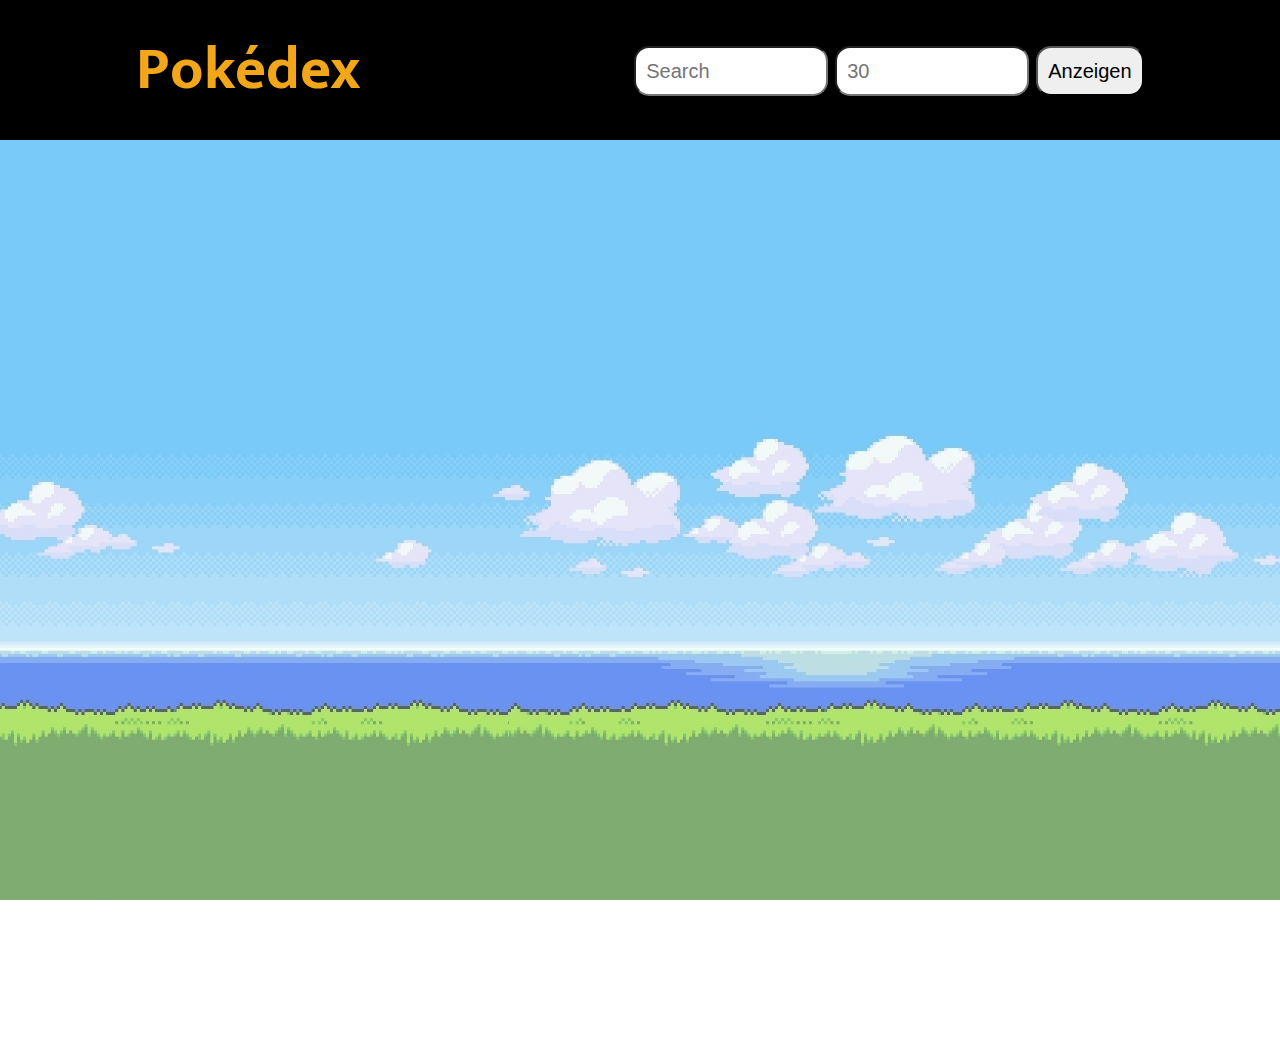
==== index.html @ 791c1707 "Add files via upload" ====
<!DOCTYPE html>
<html lang="en">
<head>
    <meta charset="UTF-8">
    <meta http-equiv="X-UA-Compatible" content="IE=edge">
    <meta name="viewport" content="width=device-width, initial-scale=1.0">
    <link rel="icon" type="image/x-icon" href="/img/favicon.ico">
    <title>Pokedex</title>
    <script src="script.js"></script>
    <link rel="stylesheet" href="style.css">
    <link rel="stylesheet" href="fonts.css">
</head>

<body onload="loadPokemon()">
    <header>
        <div><h1>Pokédex</h1></div>
        <div>
            <input type="text" placeholder="Search">
            <input type="number" placeholder="30" id="amountOfPokemonShown" min="30" max="898">
            <button onclick="showMorePokemon()">Anzeigen</button>
        </div>
    </header>
    <div id="showPokedex"></div>
    <div id="details"></div>

</body>
</html>
---- style.css ----
body {
    margin: 0;
    background-image: url(img/pokemon-landscape.jpg);
    background-position: bottom;
    background-repeat: no-repeat;
    height: 100vh;
    background-size: cover;
    background-attachment: fixed;
    margin-top: 140px;
    font-family: 'Mukta', sans-serif;
}

.d-none{
    display: none !important;
}
header {
    background-color: black;
    display: flex;
    color: rgb(242, 167, 27);
    justify-content: space-around;
    height: 140px;
    align-items: center;
    font-size: 30px;
    position: fixed;
    top: 0;
    left: 0;
    right: 0;
    z-index: 2;
}

header input{
    height: 26px;
    width: 170px;
    border-radius: 15px;
    padding: 10px;
    font-size: 20px;
}

header button {
    height: 50px;
    border-radius: 15px;
    padding: 10px;
    font-size: 20px;
}

#showPokedex{
    display: flex;
    flex-wrap: wrap;
    padding-bottom: 50px;
}

.pokedex{
    height: 350px;
    width: 300px;
    color: white;
    display: flex;
    flex-direction: column;
    align-items: center;
    margin: 50px;
    border-radius: 15px;
    opacity: 0.91;
}

.pokedex:hover{
    opacity: 1;
}

.pokemonImg{
    height: 220px;
    width: 220px;
    margin-top: -25px;
    filter: drop-shadow(12px 5px 3px rgba(0, 0, 0, 0.2));
    transition: transform 255ms;
}

.pokemonImg:hover{   
    transform: scale(1.15);
}

.pokemonInfo{
    min-height: 100px;
    border-radius: 40px;
    margin-top: 14px;
    background-color: white;
    width: 260px;
    margin-bottom: 50px;
    color: black;
    padding-left: 20px;
    padding-right: 20px;
    padding-top: 20px;
    display: flex;
    justify-content: center;
    text-align: center;
}

.abilities{
    display: flex;
    margin-top: 10px;
    margin-bottom: 15px;
    width: 240px;
    justify-content: space-around;
}

.showDetails{
    border-radius: 6px;
    border: 1px solid lightgray;
    width: 120px;
    height: 27px;
    transition: transform 255ms;
}

.detailsBox{
    position: fixed;
    top: 21vh;
    left: 25%;
    width: 590px;
    height: 597px;
    background-color: white;
    border-top-left-radius: 10px;
    border-top-right-radius: 10px;
    border-bottom-left-radius: 40px;
    border-bottom-right-radius: 40px;
    display: flex;
    flex-direction: column;
    align-items: center;
    border: 3px solid #a09999;
    color: white;
}

.pokemonDetails{
    display: flex;
    flex-direction: column;
    width: 590px;
    height: 300px;
    margin-top: 23px;
    border-radius: 40px;
    background-color: white;
    border-top: 1px solid lightgrey;
    box-shadow: -1px -2px 4px 0px rgb(0 0 0 / 40%);
}

.pokemonDetails1stContainer{
    display: flex;
    width: 100%;
    justify-content: space-evenly;
    margin-top: 10px;
    font-size: 19px;
}

.pokemonDetails2ndContainer{
    display: flex;
}

.type{
    padding: 5px;
    border-radius: 10px;
    color: white;
    border: 1px solid lightgray;
    box-shadow: 1px 1px 3px 1px rgb(0 0 0 / 40%);
}

.wholeBar{
width: 100%;
background-color: rgb(210, 210, 210);
border-bottom-right-radius: 8px;
border-top-right-radius: 8px;
}

.statNames{
    margin-left: 20px;
    margin-top: 15px;
    font-size: 17px;
    height: 260px;
    display: flex;
    flex-direction: column;
    width: 22%;
}

.stat{
    margin-top: 13px;
    font-size: 17px;
    border-bottom: 1px solid rgb(140, 140, 140);
    border-left: 1px solid rgb(140, 140, 140);
    border-top: 1px solid rgb(140, 140, 140);
    padding-top: 1px;
    padding-left: 4px;
    padding-bottom: 1px;
    border-bottom-left-radius: 8px;
    border-top-left-radius: 8px;
    color: black;
}

.statBase{
    width: 70%;
    margin-top:15px;
}

.startBar{
width: 1%;
height: 23.56px;
background-color: green;
margin-top: 13px;
border-bottom-right-radius: 8px;
border-top-right-radius: 8px;
}

.pokemonDetailsImg{
    transform: rotateY(180deg);
}

.showDetails:hover{
    transform: scale(1.2);
}

.background-green{
    background-color: #37d983;
}

.background-red{
    background-color: rgb(236, 85, 85);
}

.background-blue{
    background-color: #76BEFE;
}

.background-darkgreen{
    background-color: #729F3F;
}

.background-lightgrey{
    background-color: #A4ACAF;
}

.background-lightpurple{
    background-color: #B97FC9;
}

.background-lightbrown{
    background-color: #c8b45c;
}

.background-yellow{
    background-color: #EED535;
}

.background-lightpink{
    background-color: #FDB9E9;
}

.background-orange{
    background-color: #D56723;
}

.background-pink{
    background-color: #F366B9;
}

.background-bronze{
    background-color: #917b1b;
}

.background-purple{
    background-color: #7B62A3;
}

.background-turquoise{
    background-color: #51C4E7;
}

.background-redorange{
    background-color: #F16E57;
}

.background-grey{
    background-color: #707070;
}

.background-silver{
    background-color: #bee0e2;
}
---- fonts.css ----
/* mukta-200 - latin */
@font-face {
    font-family: 'Mukta';
    font-style: normal;
    font-weight: 200;
    src: url('./fonts/mukta-v13-latin-200.eot'); /* IE9 Compat Modes */
    src: local(''),
         url('./fonts/mukta-v13-latin-200.eot?#iefix') format('embedded-opentype'), /* IE6-IE8 */
         url('./fonts/mukta-v13-latin-200.woff2') format('woff2'), /* Super Modern Browsers */
         url('./fonts/mukta-v13-latin-200.woff') format('woff'), /* Modern Browsers */
         url('./fonts/mukta-v13-latin-200.ttf') format('truetype'), /* Safari, Android, iOS */
         url('./fonts/mukta-v13-latin-200.svg#Mukta') format('svg'); /* Legacy iOS */
  }
  /* mukta-300 - latin */
  @font-face {
    font-family: 'Mukta';
    font-style: normal;
    font-weight: 300;
    src: url('./fonts/mukta-v13-latin-300.eot'); /* IE9 Compat Modes */
    src: local(''),
         url('./fonts/mukta-v13-latin-300.eot?#iefix') format('embedded-opentype'), /* IE6-IE8 */
         url('./fonts/mukta-v13-latin-300.woff2') format('woff2'), /* Super Modern Browsers */
         url('./fonts/mukta-v13-latin-300.woff') format('woff'), /* Modern Browsers */
         url('./fonts/mukta-v13-latin-300.ttf') format('truetype'), /* Safari, Android, iOS */
         url('./fonts/mukta-v13-latin-300.svg#Mukta') format('svg'); /* Legacy iOS */
  }
  /* mukta-regular - latin */
  @font-face {
    font-family: 'Mukta';
    font-style: normal;
    font-weight: 400;
    src: url('./fonts/mukta-v13-latin-regular.eot'); /* IE9 Compat Modes */
    src: local(''),
         url('./fonts/mukta-v13-latin-regular.eot?#iefix') format('embedded-opentype'), /* IE6-IE8 */
         url('./fonts/mukta-v13-latin-regular.woff2') format('woff2'), /* Super Modern Browsers */
         url('./fonts/mukta-v13-latin-regular.woff') format('woff'), /* Modern Browsers */
         url('./fonts/mukta-v13-latin-regular.ttf') format('truetype'), /* Safari, Android, iOS */
         url('./fonts/mukta-v13-latin-regular.svg#Mukta') format('svg'); /* Legacy iOS */
  }
  /* mukta-500 - latin */
  @font-face {
    font-family: 'Mukta';
    font-style: normal;
    font-weight: 500;
    src: url('./fonts/mukta-v13-latin-500.eot'); /* IE9 Compat Modes */
    src: local(''),
         url('./fonts/mukta-v13-latin-500.eot?#iefix') format('embedded-opentype'), /* IE6-IE8 */
         url('./fonts/mukta-v13-latin-500.woff2') format('woff2'), /* Super Modern Browsers */
         url('./fonts/mukta-v13-latin-500.woff') format('woff'), /* Modern Browsers */
         url('./fonts/mukta-v13-latin-500.ttf') format('truetype'), /* Safari, Android, iOS */
         url('./fonts/mukta-v13-latin-500.svg#Mukta') format('svg'); /* Legacy iOS */
  }
  /* mukta-600 - latin */
  @font-face {
    font-family: 'Mukta';
    font-style: normal;
    font-weight: 600;
    src: url('./fonts/mukta-v13-latin-600.eot'); /* IE9 Compat Modes */
    src: local(''),
         url('./fonts/mukta-v13-latin-600.eot?#iefix') format('embedded-opentype'), /* IE6-IE8 */
         url('./fonts/mukta-v13-latin-600.woff2') format('woff2'), /* Super Modern Browsers */
         url('./fonts/mukta-v13-latin-600.woff') format('woff'), /* Modern Browsers */
         url('./fonts/mukta-v13-latin-600.ttf') format('truetype'), /* Safari, Android, iOS */
         url('./fonts/mukta-v13-latin-600.svg#Mukta') format('svg'); /* Legacy iOS */
  }
  /* mukta-700 - latin */
  @font-face {
    font-family: 'Mukta';
    font-style: normal;
    font-weight: 700;
    src: url('./fonts/mukta-v13-latin-700.eot'); /* IE9 Compat Modes */
    src: local(''),
         url('./fonts/mukta-v13-latin-700.eot?#iefix') format('embedded-opentype'), /* IE6-IE8 */
         url('./fonts/mukta-v13-latin-700.woff2') format('woff2'), /* Super Modern Browsers */
         url('./fonts/mukta-v13-latin-700.woff') format('woff'), /* Modern Browsers */
         url('./fonts/mukta-v13-latin-700.ttf') format('truetype'), /* Safari, Android, iOS */
         url('./fonts/mukta-v13-latin-700.svg#Mukta') format('svg'); /* Legacy iOS */
  }
  /* mukta-800 - latin */
  @font-face {
    font-family: 'Mukta';
    font-style: normal;
    font-weight: 800;
    src: url('./fonts/mukta-v13-latin-800.eot'); /* IE9 Compat Modes */
    src: local(''),
         url('./fonts/mukta-v13-latin-800.eot?#iefix') format('embedded-opentype'), /* IE6-IE8 */
         url('./fonts/mukta-v13-latin-800.woff2') format('woff2'), /* Super Modern Browsers */
         url('./fonts/mukta-v13-latin-800.woff') format('woff'), /* Modern Browsers */
         url('./fonts/mukta-v13-latin-800.ttf') format('truetype'), /* Safari, Android, iOS */
         url('./fonts/mukta-v13-latin-800.svg#Mukta') format('svg'); /* Legacy iOS */
  }
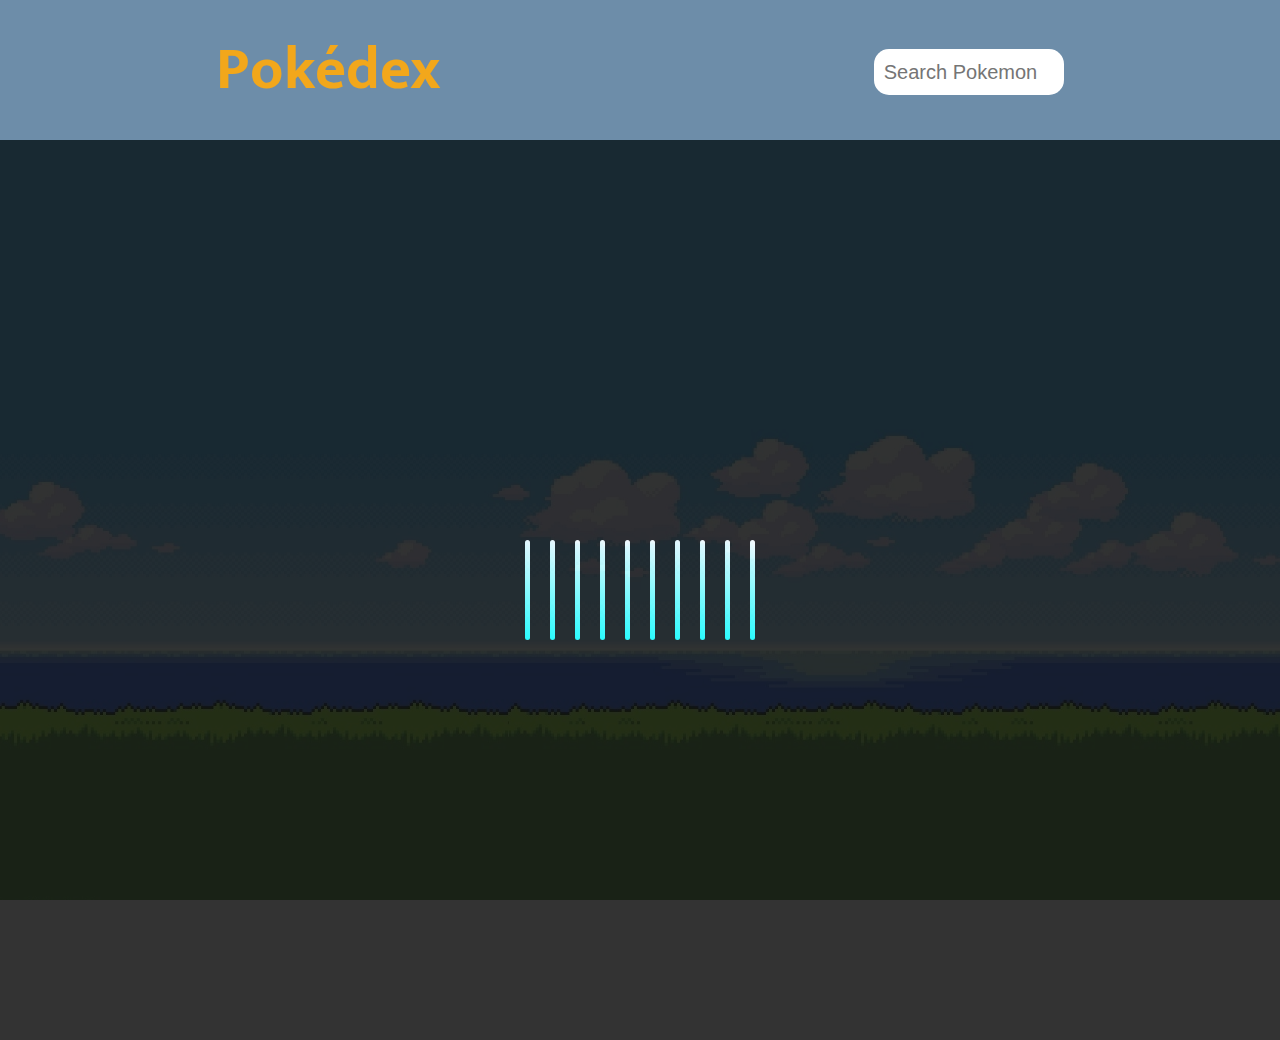
==== commit 80cff4a7: "cleaned Code" ====
--- a/index.html
+++ b/index.html
@@ -1,5 +1,6 @@
 <!DOCTYPE html>
 <html lang="en">
+
 <head>
     <meta charset="UTF-8">
     <meta http-equiv="X-UA-Compatible" content="IE=edge">
@@ -7,21 +8,37 @@
     <link rel="icon" type="image/x-icon" href="/img/favicon.ico">
     <title>Pokedex</title>
     <script src="script.js"></script>
+    <script src="htmlTemplates.js"></script>
     <link rel="stylesheet" href="style.css">
     <link rel="stylesheet" href="fonts.css">
 </head>
 
 <body onload="loadPokemon()">
     <header>
-        <div><h1>Pokédex</h1></div>
-        <div>
-            <input type="text" placeholder="Search">
-            <input type="number" placeholder="30" id="amountOfPokemonShown" min="30" max="898">
-            <button onclick="showMorePokemon()">Anzeigen</button>
+        <div onclick="refresh()">
+            <h1>Pokédex</h1>
+        </div>
+        <div class="headerContainerRight">
+            <input type="text" placeholder="Search Pokemon" id="search" onkeyup="searchPokemon()">
+            <div id="listSearchfield" class="d-none list"></div>
         </div>
     </header>
-    <div id="showPokedex"></div>
+    <div class="wave-center" id="waves">
+        <div class="wave"></div>
+        <div class="wave"></div>
+        <div class="wave"></div>
+        <div class="wave"></div>
+        <div class="wave"></div>
+        <div class="wave"></div>
+        <div class="wave"></div>
+        <div class="wave"></div>
+        <div class="wave"></div>
+        <div class="wave"></div>
+    </div>
+    <div id="noScrollNoClick"></div>
+    <div id="showPokedex" onclick="addDnone()"></div>
     <div id="details"></div>
 
 </body>
+
 </html>--- a/style.css
+++ b/style.css
@@ -10,11 +10,105 @@
     font-family: 'Mukta', sans-serif;
 }
 
-.d-none{
+h2 {
+    font-size: 2em;
+}
+
+.wave-center {
+    z-index: 5;
+    height: 100vh;
+    width: 100vw;
+    position: fixed;
+    display: flex;
+    justify-content: center;
+    align-items: center;
+    background: #000;
+    opacity: 0.8;
+}
+
+.invert {
+    filter: invert(1) !important;
+    opacity: 0.7 !important;
+}
+
+.wave {
+    width: 5px;
+    height: 100px;
+    background: linear-gradient(45deg, cyan, #fff);
+    margin: 10px;
+    animation: wave 1s linear infinite;
+    border-radius: 20px;
+}
+
+.wave:nth-child(2) {
+    animation-delay: 0.1s;
+}
+
+.wave:nth-child(3) {
+    animation-delay: 0.2s;
+}
+
+.wave:nth-child(4) {
+    animation-delay: 0.3s;
+}
+
+.wave:nth-child(5) {
+    animation-delay: 0.4s;
+}
+
+.wave:nth-child(6) {
+    animation-delay: 0.5s;
+}
+
+.wave:nth-child(7) {
+    animation-delay: 0.6s;
+}
+
+.wave:nth-child(8) {
+    animation-delay: 0.7s;
+}
+
+.wave:nth-child(9) {
+    animation-delay: 0.8s;
+}
+
+.wave:nth-child(10) {
+    animation-delay: 0.9s;
+}
+
+@keyframes wave {
+    0% {
+        transform: scale(0);
+    }
+
+    50% {
+        transform: scale(1);
+    }
+
+    100% {
+        transform: scale(0);
+    }
+}
+
+.noScrollNoClick {
+    background-color: #fbfbfb;
+    opacity: 0.3;
+    z-index: 1;
+    height: 100vh;
+    width: 100vw;
+    position: fixed;
+}
+
+.overflowHidden {
+    overflow: hidden;
+}
+
+.d-none {
     display: none !important;
 }
+
 header {
-    background-color: black;
+    background-color: #6d8da9;
     display: flex;
     color: rgb(242, 167, 27);
     justify-content: space-around;
@@ -25,15 +119,62 @@
     top: 0;
     left: 0;
     right: 0;
-    z-index: 2;
-}
-
-header input{
+    z-index: 3;
+}
+
+header input {
     height: 26px;
     width: 170px;
     border-radius: 15px;
     padding: 10px;
     font-size: 20px;
+    border: lightgray;
+}
+
+#listSearchfield {
+    margin-top: -6px;
+    margin-left: -5px;
+    font-size: 17px;
+    position: absolute;
+    background-color: lightyellow;
+    border-radius: 15px;
+    border: 1px solid lightgrey;
+}
+
+.padding3px {
+    padding: 3px;
+}
+
+.list {
+    display: flex;
+    flex-direction: column;
+    width: 198px;
+}
+
+.notFound {
+    margin-top: 200px;
+    font-size: 30px;
+    border: 1px solid black;
+    border-radius: 10px;
+    padding: 3px;
+    background-color: red;
+    color: white;
+}
+
+textarea:focus,
+input:focus {
+    outline: none;
+}
+
+.showName {
+    cursor: pointer;
+    padding: 3px;
+}
+
+.showName:hover {
+    background-color: #e6e698;
+    padding: 3px;
+    border-radius: 10px;
 }
 
 header button {
@@ -43,29 +184,38 @@
     font-size: 20px;
 }
 
-#showPokedex{
-    display: flex;
+#showPokedex {
+    display: flex;
+    justify-content: center;
     flex-wrap: wrap;
     padding-bottom: 50px;
 }
 
-.pokedex{
-    height: 350px;
-    width: 300px;
+.pokedex {
+    height: 421px;
+    width: 282px;
     color: white;
     display: flex;
     flex-direction: column;
     align-items: center;
-    margin: 50px;
-    border-radius: 15px;
+    margin-left: 50px;
+    margin-right: 50px;
+    margin-top: 50px;
+    border-bottom-left-radius: 41px;
+    border-bottom-right-radius: 41px;
+    border-top-left-radius: 15px;
+    border-top-right-radius: 15px;
     opacity: 0.91;
-}
-
-.pokedex:hover{
+    border: 1px solid lightgrey;
+    box-shadow: 3px -2px 6px 3px rgb(0 0 0 / 20%);
+    position: relative;
+}
+
+.pokedex:hover {
     opacity: 1;
 }
 
-.pokemonImg{
+.pokemonImg {
     height: 220px;
     width: 220px;
     margin-top: -25px;
@@ -73,35 +223,61 @@
     transition: transform 255ms;
 }
 
-.pokemonImg:hover{   
+.pokemonImg:hover {
     transform: scale(1.15);
 }
 
-.pokemonInfo{
+.pokeball {
+    position: absolute;
+    left: -3px;
+    top: -3px;
+    height: 197px;
+    filter: invert(28%);
+    opacity: 0.4;
+    transform: rotate(-28deg);
+    z-index: 0;
+}
+
+.pokemonInfo {
     min-height: 100px;
     border-radius: 40px;
     margin-top: 14px;
     background-color: white;
-    width: 260px;
+    width: 243px;
     margin-bottom: 50px;
     color: black;
     padding-left: 20px;
     padding-right: 20px;
-    padding-top: 20px;
+    padding-top: 8px;
+    padding-bottom: 8px;
     display: flex;
     justify-content: center;
     text-align: center;
 }
 
-.abilities{
+.pokemonName {
+    z-index: 1;
+}
+
+.detailsName {
+    display: block;
+    font-size: 2em;
+    margin-block-start: 0.67em;
+    margin-block-end: 0.67em;
+    margin-inline-start: 0px;
+    margin-inline-end: 0px;
+    font-weight: bold;
+}
+
+.abilities {
     display: flex;
     margin-top: 10px;
-    margin-bottom: 15px;
+    margin-bottom: 9px;
     width: 240px;
     justify-content: space-around;
 }
 
-.showDetails{
+.showDetails {
     border-radius: 6px;
     border: 1px solid lightgray;
     width: 120px;
@@ -109,37 +285,61 @@
     transition: transform 255ms;
 }
 
-.detailsBox{
+.detailsBox {
     position: fixed;
-    top: 21vh;
-    left: 25%;
-    width: 590px;
-    height: 597px;
+    top: 19vh;
+    left: 33%;
+    width: 576px;
+    height: 576px;
     background-color: white;
-    border-top-left-radius: 10px;
-    border-top-right-radius: 10px;
-    border-bottom-left-radius: 40px;
-    border-bottom-right-radius: 40px;
+    border-radius: 40px;
     display: flex;
     flex-direction: column;
     align-items: center;
     border: 3px solid #a09999;
     color: white;
-}
-
-.pokemonDetails{
+    z-index: 3;
+}
+
+.pokemonDetails {
     display: flex;
     flex-direction: column;
-    width: 590px;
-    height: 300px;
+    width: 578px;
+    height: 294px;
     margin-top: 23px;
     border-radius: 40px;
     background-color: white;
     border-top: 1px solid lightgrey;
     box-shadow: -1px -2px 4px 0px rgb(0 0 0 / 40%);
-}
-
-.pokemonDetails1stContainer{
+    z-index: 3;
+}
+
+.pokeballDetails {
+    position: absolute;
+    left: 344px;
+    top: 94px;
+    height: 242px;
+    transform: rotate(31deg);
+    filter: invert(1);
+    opacity: 0.5;
+    z-index: 0;
+}
+
+.closeWindow {
+    opacity: 0.4;
+    height: 57px;
+    position: absolute;
+    left: 20px;
+    top: 20px;
+    filter: invert(90%);
+}
+
+.closeWindow:hover {
+    opacity: 1 !important;
+    cursor: pointer;
+}
+
+.pokemonDetails1stContainer {
     display: flex;
     width: 100%;
     justify-content: space-evenly;
@@ -147,38 +347,50 @@
     font-size: 19px;
 }
 
-.pokemonDetails2ndContainer{
-    display: flex;
-}
-
-.type{
-    padding: 5px;
+.pokemonDetails2ndContainer {
+    display: flex;
+}
+
+.icon {
+    padding-right: 10px;
+    height: 19px;
+}
+
+.type {
+    padding-left: 8px;
+    padding-right: 8px;
+    padding-top: 1px;
+    padding-bottom: 1px;
     border-radius: 10px;
     color: white;
     border: 1px solid lightgray;
     box-shadow: 1px 1px 3px 1px rgb(0 0 0 / 40%);
-}
-
-.wholeBar{
-width: 100%;
-background-color: rgb(210, 210, 210);
-border-bottom-right-radius: 8px;
-border-top-right-radius: 8px;
-}
-
-.statNames{
+    display: flex;
+    align-items: center;
+}
+
+.wholeBar {
+    width: 100%;
+    background-color: rgb(210, 210, 210);
+    border-bottom-right-radius: 8px;
+    border-top-right-radius: 8px;
+    max-height: 27.56px;
+    display: flex;
+    margin-top: 9px;
+}
+
+.statNames {
     margin-left: 20px;
-    margin-top: 15px;
-    font-size: 17px;
+    margin-top: 9px;
     height: 260px;
     display: flex;
     flex-direction: column;
     width: 22%;
 }
 
-.stat{
-    margin-top: 13px;
-    font-size: 17px;
+.stat {
+    margin-top: 9px;
+    font-size: 14px;
     border-bottom: 1px solid rgb(140, 140, 140);
     border-left: 1px solid rgb(140, 140, 140);
     border-top: 1px solid rgb(140, 140, 140);
@@ -188,94 +400,610 @@
     border-bottom-left-radius: 8px;
     border-top-left-radius: 8px;
     color: black;
-}
-
-.statBase{
+    max-height: 23px;
+}
+
+.statBase {
     width: 70%;
-    margin-top:15px;
-}
-
-.startBar{
-width: 1%;
-height: 23.56px;
-background-color: green;
-margin-top: 13px;
-border-bottom-right-radius: 8px;
-border-top-right-radius: 8px;
-}
-
-.pokemonDetailsImg{
-    transform: rotateY(180deg);
-}
-
-.showDetails:hover{
+    margin-top: 9px;
+    display: flex;
+    flex-direction: column;
+}
+
+.startBar {
+    width: 1%;
+    height: 27px;
+    background-color: green;
+    border-bottom-right-radius: 8px;
+    border-top-right-radius: 8px;
+    padding-left: 5px;
+}
+
+.pokemonDetailsImg {
+    z-index: 1;
+    height: 209px;
+    width: 209px;
+    margin-top: -46px;
+    filter: drop-shadow(12px 5px 3px rgba(0, 0, 0, 0.2));
+    transition: transform 425ms;
+}
+
+.pokemonDetailsImg:hover {
+    transform: scale(1.25);
+}
+
+.showDetails:hover {
     transform: scale(1.2);
 }
 
-.background-green{
+.background-green {
     background-color: #37d983;
 }
 
-.background-red{
+.background-red {
     background-color: rgb(236, 85, 85);
 }
 
-.background-blue{
+.background-blue {
     background-color: #76BEFE;
 }
 
-.background-darkgreen{
+.background-darkgreen {
     background-color: #729F3F;
 }
 
-.background-lightgrey{
+.background-lightgrey {
     background-color: #A4ACAF;
 }
 
-.background-lightpurple{
+.background-lightpurple {
     background-color: #B97FC9;
 }
 
-.background-lightbrown{
+.background-lightbrown {
     background-color: #c8b45c;
 }
 
-.background-yellow{
+.background-yellow {
     background-color: #EED535;
 }
 
-.background-lightpink{
+.background-lightpink {
     background-color: #FDB9E9;
 }
 
-.background-orange{
+.background-orange {
     background-color: #D56723;
 }
 
-.background-pink{
+.background-pink {
     background-color: #F366B9;
 }
 
-.background-bronze{
+.background-bronze {
     background-color: #917b1b;
 }
 
-.background-purple{
+.background-purple {
     background-color: #7B62A3;
 }
 
-.background-turquoise{
+.background-turquoise {
     background-color: #51C4E7;
 }
 
-.background-redorange{
+.background-redorange {
     background-color: #F16E57;
 }
 
-.background-grey{
+.background-grey {
     background-color: #707070;
 }
 
-.background-silver{
+.background-silver {
     background-color: #bee0e2;
+}
+
+@media screen and (max-height: 700px) {
+    .detailsBox {
+        height: 452px !important;
+        top: 23vh;
+    }
+
+    .pokemonDetailsImg {
+        height: 177px !important;
+        width: 177px;
+        margin-top: -66px;
+    }
+
+    .pokemonDetails {
+
+        height: 237px !important;
+        margin-top: 8px;
+    }
+
+    .pokemonDetails1stContainer {
+        font-size: 17px;
+        margin-top: 5px;
+    }
+
+    .statBase {
+        margin-top: 5px;
+    }
+
+    .statNames {
+        margin-top: 5px;
+    }
+
+    .stat {
+        margin-top: 5px;
+        font-size: 13px;
+    }
+
+    .wholeBar {
+        margin-top: 5px;
+    }
+
+    .startBar {
+        height: 25.778px;
+    }
+}
+
+@media screen and (max-height: 654px) {
+    .detailsBox {
+        height: 478px !important;
+        top: 23vh;
+    }
+}
+
+
+@media screen and (max-height: 668px) {
+    .detailsBox {
+        height: 458px !important;
+        top: 23vh;
+    }
+}
+
+
+
+@media screen and (max-width: 1650px) {
+    .detailsBox {
+        left: 32%;
+    }
+}
+
+@media screen and (max-width: 1550px) {
+    .detailsBox {
+        left: 31%;
+    }
+}
+
+@media screen and (max-width: 1500px) {
+    .detailsBox {
+        left: 30%;
+    }
+}
+
+@media screen and (max-width: 1450px) {
+    .detailsBox {
+        left: 29%;
+    }
+}
+
+@media screen and (max-width: 1400px) {
+    .detailsBox {
+        left: 28%;
+    }
+}
+
+@media screen and (max-width: 1350px) {
+    .detailsBox {
+        left: 27%;
+    }
+}
+
+@media screen and (max-width: 1300px) {
+    .detailsBox {
+        left: 26%;
+    }
+}
+
+@media screen and (max-width: 1250px) {
+    .detailsBox {
+        left: 25%;
+    }
+}
+
+@media screen and (max-width: 1150px) {
+    .detailsBox {
+        left: 24%;
+    }
+}
+
+
+@media screen and (max-width: 1100px) {
+    .detailsBox {
+        left: 23%;
+    }
+}
+
+@media screen and (max-width: 1050px) {
+    .detailsBox {
+        left: 22%;
+    }
+}
+
+@media screen and (max-width: 1000px) {
+    .detailsBox {
+        left: 20%;
+    }
+}
+
+@media screen and (max-width: 950px) {
+    .detailsBox {
+        left: 19%;
+    }
+}
+
+@media screen and (max-width: 900px) {
+    .detailsBox {
+        left: 17%;
+    }
+}
+
+@media screen and (max-width: 850px) {
+    .detailsBox {
+        left: 15%;
+    }
+}
+
+@media screen and (max-width: 800px) {
+    .detailsBox {
+        left: 12%;
+    }
+}
+
+@media screen and (max-width: 750px) {
+    .detailsBox {
+        left: 10%;
+    }
+}
+
+@media screen and (max-width: 700px) {
+    .detailsBox {
+        left: 7%;
+    }
+}
+
+@media screen and (max-width: 650px) {
+    .detailsBox {
+        left: 4%;
+        width: 492px;
+    }
+
+    .pokeballDetails {
+        left: 239px
+    }
+
+    .pokemonDetails {
+        width: 493px;
+    }
+
+}
+
+@media screen and (max-width: 600px) {
+    .detailsBox {
+        left: 7%;
+    }
+}
+
+@media screen and (max-width: 600px) {
+    .detailsBox {
+        left: 5%;
+    }
+}
+
+@media screen and (max-width: 550px) {
+    .detailsBox {
+        left: 18%;
+        width: 350px;
+        height: 562px;
+    }
+
+    .pokeballDetails {
+        top: 124px;
+        height: 190px;
+        left: 170px;
+    }
+
+    .pokemonDetails {
+        width: 351px;
+        height: 294px;
+    }
+
+    .pokemonDetailsImg {
+        margin-top: -60px;
+    }
+
+    .statNames {
+        width: 31%;
+    }
+
+    .statBase {
+        width: 61%;
+    }
+}
+
+@media screen and (max-width: 500px) {
+    .detailsBox {
+        left: 15%;
+    }
+}
+
+@media screen and (max-width: 450px) {
+    .detailsBox {
+        left: 10%;
+    }
+}
+
+@media screen and (max-width: 400px) {
+    .detailsBox {
+        left: 16%;
+        width: 259px;
+        height: 534px;
+    }
+
+    .closeWindow {
+        height: 47px;
+        left: 5px;
+        top: 23px;
+    }
+
+    .pokemonDetailsImg {
+        height: 200px;
+        width: 200px;
+    }
+
+    .pokeballDetails {
+        top: 121px;
+        height: 132px;
+        left: 125px;
+    }
+
+    .pokemonDetails {
+        width: 259px;
+        height: 276px;
+    }
+
+    .stat {
+        font-size: 12px;
+        padding-left: 3px;
+    }
+
+    .statNames {
+        margin-left: 7px;
+        width: 33%;
+    }
+
+    .startBar {
+        height: 24px;
+    }
+
+}
+
+@media screen and (max-width: 350px) {
+    .detailsBox {
+        left: 13%;
+    }
+}
+
+@media screen and (max-width: 325px) {
+    .detailsBox {
+        left: 11%;
+    }
+}
+
+@media screen and (max-width: 300px) {
+    .detailsBox {
+        left: 7%;
+    }
+}
+
+@media screen and (max-width: 280px) {
+    .detailsBox {
+        left: 4%;
+    }
+}
+
+@media screen and (max-width: 350px) {
+    body {
+        margin-top: 133px;
+    }
+
+    header {
+        flex-direction: column;
+        font-size: 20px;
+        justify-content: start;
+        height: 133px;
+    }
+
+    header.h1 {
+        margin-bottom: 0px;
+        margin-top: 0px;
+
+    }
+
+    h2 {
+        font-size: 27px;
+    }
+
+    .pokedex {
+        margin-top: 18px;
+        width: 240px;
+        height: 378px;
+        margin-left: 0px;
+        margin-right: 0px;
+    }
+
+    .pokemonInfo {
+        width: 200px;
+        flex-direction: column;
+        margin-top: 0px;
+        margin-bottom: 4px;
+        min-height: 129px;
+    }
+
+    .pokemonImg {
+        height: 169px;
+        width: 169px;
+    }
+
+    .pokemonDetailsImg {
+        height: 180px;
+        width: 180px;
+        margin-top: -40px;
+    }
+
+    .pokeball {
+        height: 144px;
+    }
+
+    .abilities {
+        flex-direction: column;
+        width: 191px;
+    }
+
+}
+
+
+
+
+
+@media screen and (width: 540px) {
+    body {
+        margin-top: 133px;
+    }
+
+    header {
+        flex-direction: column;
+        font-size: 20px;
+        justify-content: start;
+        height: 133px;
+    }
+
+    header.h1 {
+        margin-bottom: 0px;
+        margin-top: 0px;
+
+    }
+
+    h2 {
+        font-size: 27px;
+    }
+
+    .pokedex {
+        margin-top: 18px;
+        width: 168px;
+        height: 378px;
+    }
+
+    .pokemonInfo {
+        width: 129px;
+        flex-direction: column;
+        margin-top: 0px;
+        margin-bottom: 4px;
+        min-height: 129px;
+    }
+
+    .pokemonImg {
+        height: 169px;
+        width: 169px;
+    }
+
+    .pokeball {
+        height: 144px;
+    }
+
+    .abilities {
+        flex-direction: column;
+        width: 128px;
+    }
+
+}
+
+@media screen and (width: 768px) {
+    body {
+        margin-top: 133px;
+    }
+
+    header {
+        flex-direction: column;
+        font-size: 20px;
+        justify-content: start;
+        height: 133px;
+    }
+
+    h1 {
+        margin-bottom: 0px;
+        margin-top: 0px;
+
+    }
+
+    h2 {
+        font-size: 27px;
+    }
+
+    .pokedex {
+        margin-top: 18px;
+        width: 168px;
+        height: 378px;
+    }
+
+    .pokemonInfo {
+        width: 129px;
+        flex-direction: column;
+        margin-top: 0px;
+        margin-bottom: 4px;
+        min-height: 129px;
+    }
+
+    .pokemonImg {
+        height: 169px;
+        width: 169px;
+    }
+
+    .pokeball {
+        height: 144px;
+    }
+
+    .abilities {
+        flex-direction: column;
+        width: 128px;
+    }
+
+}
+
+
+@media screen and (max-width: 540px) {
+    header {
+        flex-direction: column;
+        font-size: 20px;
+        justify-content: start;
+        height: 133px;
+    }
+
+    h1 {
+        margin-bottom: 0px;
+        margin-top: 0px;
+
+    }
+
+    .pokedex {
+        margin-top: 18px;
+    }
+
+    body {
+        margin-top: 133px;
+    }
+
 }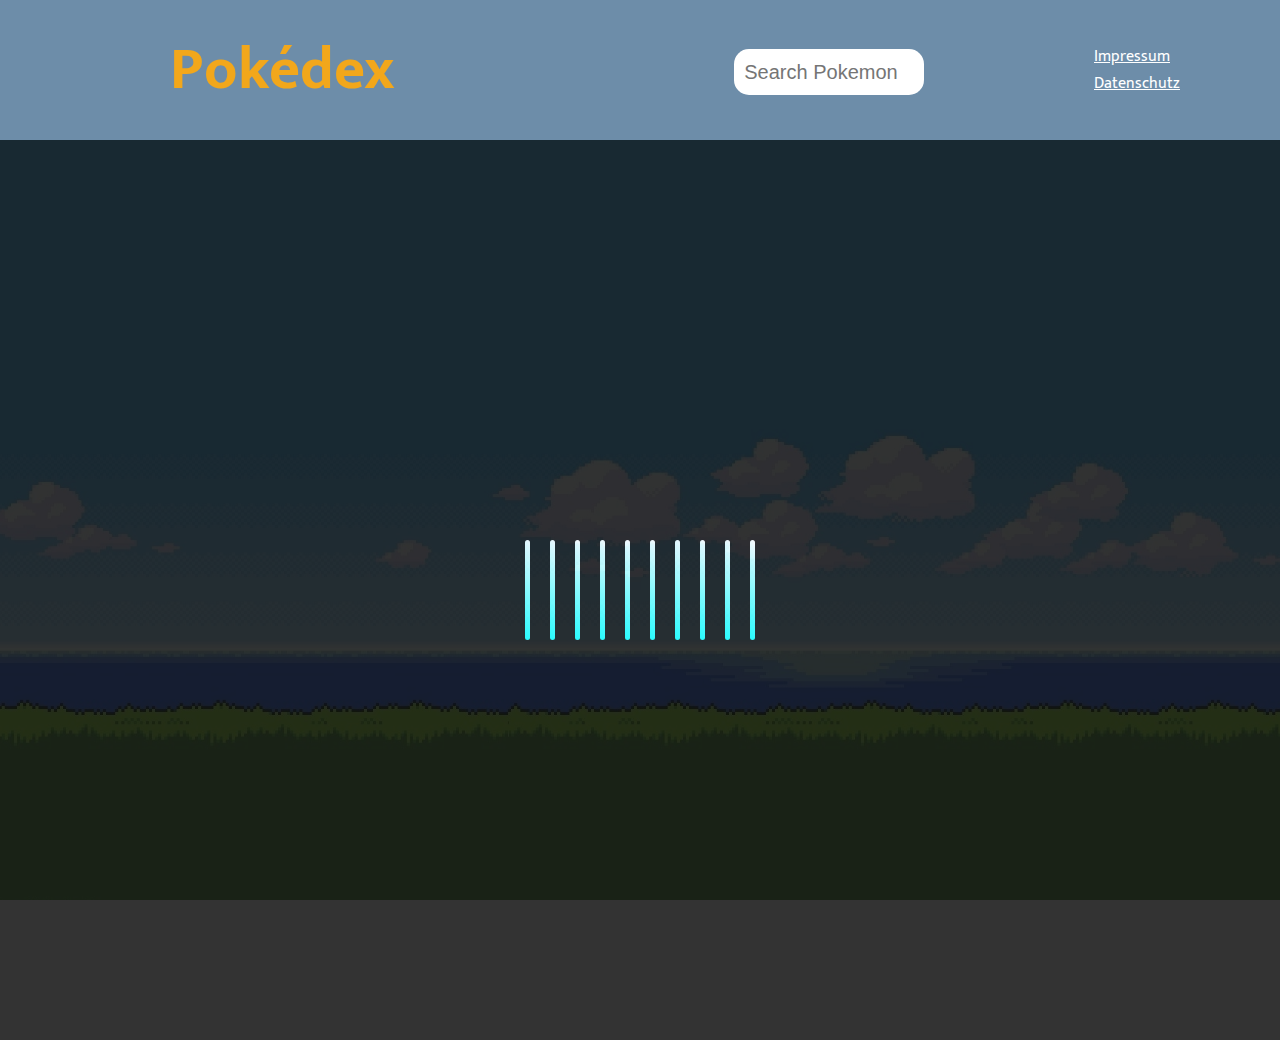
==== commit eaeaac0b: "Cleaned Code 2.0" ====
--- a/index.html
+++ b/index.html
@@ -15,12 +15,17 @@
 
 <body onload="loadPokemon()">
     <header>
-        <div onclick="refresh()">
-            <h1>Pokédex</h1>
+        <div class="headerContainerLeft">
+            <div>
+                <h1 class="headline" onclick="refresh()">Pokédex</h1>
+            </div>
+            <div>
+                <input type="text" placeholder="Search Pokemon" id="search" onkeyup="searchPokemon()">
+                <div id="listSearchfield" class="d-none list"></div>
+            </div>
         </div>
         <div class="headerContainerRight">
-            <input type="text" placeholder="Search Pokemon" id="search" onkeyup="searchPokemon()">
-            <div id="listSearchfield" class="d-none list"></div>
+            <a href="impressum.html">Impressum</a><a href="datenschutz.html">Datenschutz</a>
         </div>
     </header>
     <div class="wave-center" id="waves">
@@ -38,7 +43,6 @@
     <div id="noScrollNoClick"></div>
     <div id="showPokedex" onclick="addDnone()"></div>
     <div id="details"></div>
-
 </body>
 
 </html>--- a/style.css
+++ b/style.css
@@ -14,6 +14,33 @@
     font-size: 2em;
 }
 
+.headline {
+    cursor: pointer;
+}
+
+.headerContainerLeft {
+    display: flex;
+    justify-content: space-around;
+    width: 100%;
+    align-items: center;
+}
+
+.headerContainerRight {
+    display: flex;
+    flex-direction: column;
+    font-size: 16px;
+
+}
+
+.headerContainerRight a {
+    text-decoration: underline;
+    color: white;
+}
+
+.headerContainerRight a:hover {
+    color: rgb(44, 39, 39);
+}
+
 .wave-center {
     z-index: 5;
     height: 100vh;
@@ -111,7 +138,8 @@
     background-color: #6d8da9;
     display: flex;
     color: rgb(242, 167, 27);
-    justify-content: space-around;
+    justify-content: space-between;
+    padding-right: 150px;
     height: 140px;
     align-items: center;
     font-size: 30px;
@@ -594,6 +622,9 @@
     .detailsBox {
         left: 28%;
     }
+    header {
+        padding-right: 100px;
+    }
 }
 
 @media screen and (max-width: 1350px) {
@@ -637,6 +668,9 @@
     .detailsBox {
         left: 20%;
     }
+    header {
+        padding-right: 70px;
+    }
 }
 
 @media screen and (max-width: 950px) {
@@ -660,6 +694,9 @@
 @media screen and (max-width: 800px) {
     .detailsBox {
         left: 12%;
+    }
+    header {
+        padding-right: 30px;
     }
 }
 
@@ -693,14 +730,28 @@
 
 @media screen and (max-width: 600px) {
     .detailsBox {
-        left: 7%;
-    }
-}
-
-@media screen and (max-width: 600px) {
-    .detailsBox {
         left: 5%;
     }
+    header {
+        font-size: 20px;
+        flex-direction: column;
+    }
+
+    header h1 {
+        margin-bottom: 0px;
+        margin-top: 0px;
+    }
+    
+    .headerContainerLeft {
+        flex-direction: column;
+    }
+
+    .headerContainerRight {
+        position: absolute;
+        top: 38px;
+        right: 10px;
+    }
+
 }
 
 @media screen and (max-width: 550px) {
@@ -787,6 +838,12 @@
 
     .startBar {
         height: 24px;
+    }
+    .headerContainerRight {
+        position: absolute;
+        top: 3px;
+        right: 4px;
+        font-size: 10px;
     }
 
 }
@@ -875,23 +932,19 @@
 
 }
 
-
-
-
-
-@media screen and (width: 540px) {
+@media screen and (width: 768px) {
     body {
         margin-top: 133px;
     }
 
     header {
-        flex-direction: column;
+    
         font-size: 20px;
         justify-content: start;
         height: 133px;
     }
 
-    header.h1 {
+    h1 {
         margin-bottom: 0px;
         margin-top: 0px;
 
@@ -931,13 +984,9 @@
 
 }
 
-@media screen and (width: 768px) {
-    body {
-        margin-top: 133px;
-    }
-
+
+@media screen and (max-width: 540px) {
     header {
-        flex-direction: column;
         font-size: 20px;
         justify-content: start;
         height: 133px;
@@ -946,9 +995,11 @@
     h1 {
         margin-bottom: 0px;
         margin-top: 0px;
-
-    }
-
+    }
+
+    body {
+        margin-top: 133px;
+    }
     h2 {
         font-size: 27px;
     }
@@ -980,30 +1031,4 @@
         flex-direction: column;
         width: 128px;
     }
-
-}
-
-
-@media screen and (max-width: 540px) {
-    header {
-        flex-direction: column;
-        font-size: 20px;
-        justify-content: start;
-        height: 133px;
-    }
-
-    h1 {
-        margin-bottom: 0px;
-        margin-top: 0px;
-
-    }
-
-    .pokedex {
-        margin-top: 18px;
-    }
-
-    body {
-        margin-top: 133px;
-    }
-
 }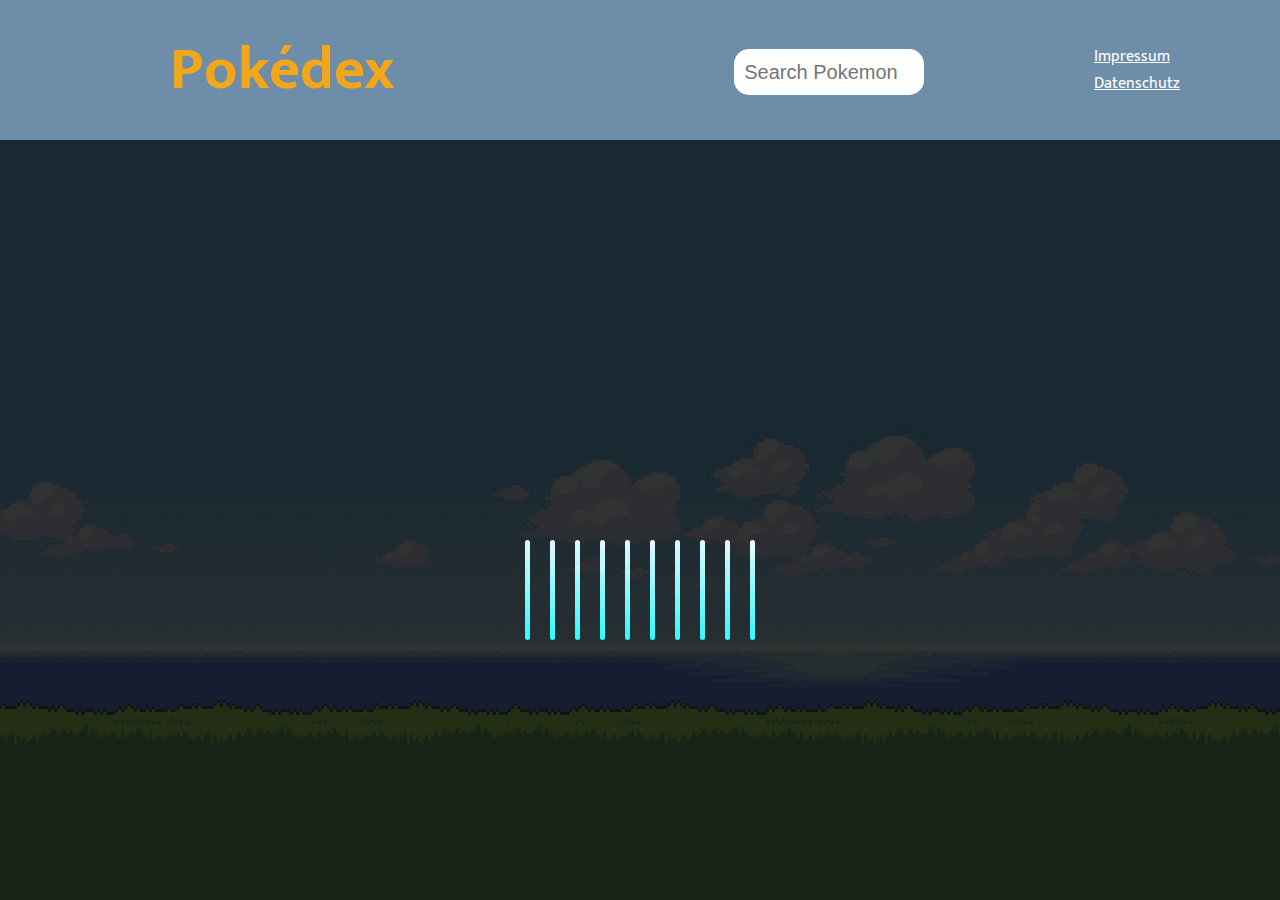
==== commit 4f060765: "Pokedex submitted" ====
--- a/index.html
+++ b/index.html
@@ -5,7 +5,7 @@
     <meta charset="UTF-8">
     <meta http-equiv="X-UA-Compatible" content="IE=edge">
     <meta name="viewport" content="width=device-width, initial-scale=1.0">
-    <link rel="icon" type="image/x-icon" href="/img/favicon.ico">
+    <link rel="icon" type="image/x-icon" href="./img/favicon.ico">
     <title>Pokedex</title>
     <script src="script.js"></script>
     <script src="htmlTemplates.js"></script>
--- a/style.css
+++ b/style.css
@@ -3,7 +3,6 @@
     background-image: url(img/pokemon-landscape.jpg);
     background-position: bottom;
     background-repeat: no-repeat;
-    height: 100vh;
     background-size: cover;
     background-attachment: fixed;
     margin-top: 140px;
@@ -56,6 +55,11 @@
 .invert {
     filter: invert(1) !important;
     opacity: 0.7 !important;
+}
+
+
+.center {
+    justify-content: center !important;
 }
 
 .wave {
@@ -226,8 +230,8 @@
     display: flex;
     flex-direction: column;
     align-items: center;
-    margin-left: 50px;
-    margin-right: 50px;
+    margin-left: 40px;
+    margin-right: 40px;
     margin-top: 50px;
     border-bottom-left-radius: 41px;
     border-bottom-right-radius: 41px;
@@ -577,6 +581,13 @@
     }
 }
 
+@media screen and (max-height: 668px) {
+    .detailsBox {
+        height: 458px !important;
+        top: 23vh;
+    }
+}
+
 @media screen and (max-height: 654px) {
     .detailsBox {
         height: 478px !important;
@@ -585,12 +596,7 @@
 }
 
 
-@media screen and (max-height: 668px) {
-    .detailsBox {
-        height: 458px !important;
-        top: 23vh;
-    }
-}
+
 
 
 
